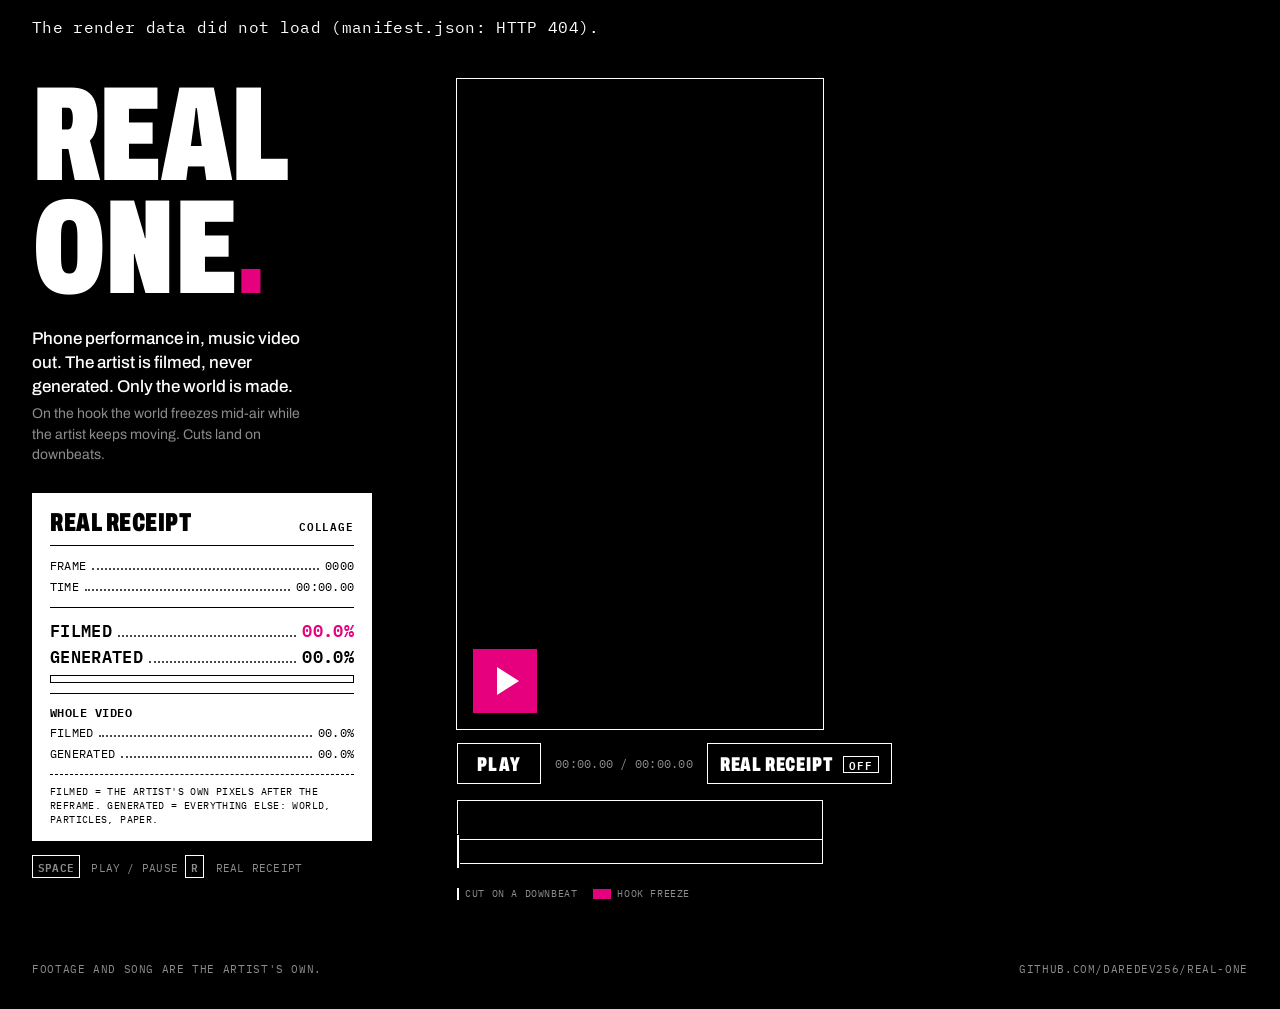
==== web/index.html @ bdc1187a "Watch page: the live product a judge opens, built keyless from a test render web/ is one static page" ====
<!doctype html>
<html lang="en" data-test="0">
<head>
<meta charset="utf-8">
<meta name="viewport" content="width=device-width, initial-scale=1, viewport-fit=cover">
<title>Real One</title>
<meta name="description" content="A phone performance becomes a music video. The artist is filmed, never generated. Only the world is made.">
<meta name="theme-color" content="#000000">
<link rel="preconnect" href="https://fonts.googleapis.com">
<link rel="preconnect" href="https://fonts.gstatic.com" crossorigin>
<link rel="stylesheet" href="https://fonts.googleapis.com/css2?family=Archivo:wdth,wght@62..125,400..900&family=IBM+Plex+Mono:wght@400;600&display=swap">
<link rel="stylesheet" href="watch.css">
</head>
<body>
<!-- TEST_BANNER -->

<main class="hero">
  <section class="intro" aria-labelledby="title">
    <h1 id="title" class="display"><span class="l">Real</span> <span class="l">One<span class="accent">.</span></span></h1>
    <p class="lede">Phone performance in, music video out. The artist is filmed, never generated. Only the world is made.</p>
    <p class="lede-2">On the hook the world freezes mid-air while the artist keeps moving. Cuts land on downbeats.</p>

    <div class="slip" id="slip" aria-live="off">
      <div class="slip-head">
        <span class="slip-title">REAL RECEIPT</span>
        <span class="slip-look mono" id="slip-look">COLLAGE</span>
      </div>
      <p class="slip-render mono" id="render-name"></p>
      <div class="slip-rule"></div>
      <div class="row mono"><span>FRAME</span><i></i><span id="r-frame">0000</span></div>
      <div class="row mono"><span>TIME</span><i></i><span id="r-time">00:00.00</span></div>
      <div class="slip-rule"></div>
      <div class="row mono big"><span>FILMED</span><i></i><span id="r-filmed" class="filmed">00.0%</span></div>
      <div class="row mono big"><span>GENERATED</span><i></i><span id="r-gen">00.0%</span></div>
      <div class="bar" aria-hidden="true"><span id="r-bar"></span></div>
      <div class="slip-rule"></div>
      <p class="slip-sub mono">WHOLE VIDEO</p>
      <div class="row mono"><span>FILMED</span><i></i><span id="w-filmed">00.0%</span></div>
      <div class="row mono"><span>GENERATED</span><i></i><span id="w-gen">00.0%</span></div>
      <div class="slip-rule dashed"></div>
      <p class="slip-foot mono">FILMED = THE ARTIST'S OWN PIXELS AFTER THE REFRAME. GENERATED = EVERYTHING ELSE: WORLD, PARTICLES, PAPER.</p>
    </div>
    <p class="keys mono"><kbd>SPACE</kbd> PLAY / PAUSE <kbd>R</kbd> REAL RECEIPT</p>
  </section>

  <section class="watch" aria-label="The video">
    <div class="stage" id="stage">
      <video id="v-finished" class="v" playsinline preload="auto" aria-label="Finished look"></video>
      <video id="v-receipt" class="v v-receipt" playsinline muted preload="auto" aria-hidden="true"></video>
      <div class="stage-tag mono" id="stage-tag" hidden>TEST RENDER</div>
      <div class="stage-readout mono" aria-hidden="true"><span>FILMED <b id="o-filmed">00.0%</b></span><span>GENERATED <b id="o-gen">00.0%</b></span></div>
      <button class="stage-play" id="stage-play" type="button" aria-label="Play"><span></span></button>
    </div>
    <div class="controls">
      <button class="btn-play" id="btn-play" type="button" aria-label="Play">PLAY</button>
      <span class="clock mono" id="clock">00:00.00 / 00:00.00</span>
      <button class="btn-receipt" id="btn-receipt" type="button" aria-pressed="false">REAL RECEIPT <span class="state mono" id="receipt-state">OFF</span></button>
    </div>
    <div class="strip" id="strip">
      <div class="strip-sections" id="strip-sections"></div>
      <div class="strip-rail" id="strip-rail" role="slider" tabindex="0" aria-label="Seek" aria-valuemin="0" aria-valuemax="0" aria-valuenow="0">
        <div class="strip-freezes" id="strip-freezes"></div>
        <div class="strip-cuts" id="strip-cuts"></div>
        <div class="strip-head" id="strip-head"></div>
      </div>
      <div class="strip-bars mono" id="strip-bars" aria-hidden="true"></div>
      <p class="strip-legend mono"><span class="lg lg-cut"></span>CUT ON A DOWNBEAT <span class="lg lg-freeze"></span>HOOK FREEZE</p>
    </div>
  </section>

  <section class="director" id="director" aria-label="The director's treatment" hidden>
    <div class="dir-head">
      <span class="label mono">DIRECTOR</span>
      <span class="label mono" id="dir-section"></span>
      <span class="fixture mono" id="dir-fixture" hidden>FIXTURE</span>
    </div>
    <div class="dir-col">
      <span class="label mono">THE LYRIC SAYS</span>
      <ol class="lyric" id="dir-lyric"></ol>
    </div>
    <div class="dir-col">
      <span class="label mono">THE DIRECTOR HEARD</span>
      <p class="subtext" id="dir-subtext"></p>
    </div>
    <div class="dir-col">
      <span class="label mono">SO THE WORLD IS</span>
      <p class="world" id="dir-world"></p>
      <p class="why mono" id="dir-why"></p>
    </div>
    <div class="dir-col rejected" id="dir-rejected" hidden>
      <span class="label mono" id="dir-rejected-label">FIRST PASS, REJECTED AS LITERAL</span>
      <p class="struck" id="dir-rejected-text"></p>
    </div>
    <p class="dir-note mono" id="dir-note" hidden></p>
  </section>
</main>

<section class="made" id="made" aria-labelledby="made-title" hidden>
  <div class="made-head">
    <h2 id="made-title" class="display">How it was made</h2>
    <p class="made-status mono" id="made-status"></p>
  </div>
  <div class="made-grid" id="made-models"></div>
  <div class="made-code">
    <span class="label mono">OUR CODE (PYTHON)</span>
    <ul id="made-code"></ul>
  </div>
  <p class="made-total mono" id="made-total"></p>
</section>

<footer class="foot mono">
  <span>FOOTAGE AND SONG ARE THE ARTIST'S OWN.</span>
  <a href="https://github.com/DareDev256/real-one">GITHUB.COM/DAREDEV256/REAL-ONE</a>
</footer>

<noscript><p class="mono noscript">This page needs JavaScript to play the two looks in sync.</p></noscript>
<script src="watch.js" defer></script>
</body>
</html>
---- web/watch.css ----
/* Real One watch page. True black, true white, one magenta. No gradients, no rounded cards. */
:root {
  --ink: #ffffff;
  --ground: #000000;
  --paper: #ffffff;
  --paper-ink: #000000;
  --mag: #e6007e;
  --dim: #8c8c8c;
  --line: #ffffff;
  --hair: #2b2b2b;
  --display: "Archivo", "Arial Narrow", "Helvetica Neue", Arial, sans-serif;
  --body: "Archivo", "Helvetica Neue", Arial, sans-serif;
  --mono: "IBM Plex Mono", ui-monospace, Menlo, monospace;
  --fade: 240ms;
  color-scheme: dark;
}
@media (prefers-reduced-motion: reduce) { :root { --fade: 0ms; } }

* { box-sizing: border-box; }
html { -webkit-text-size-adjust: 100%; }
body {
  margin: 0; background: var(--ground); color: var(--ink);
  font: 400 16px/1.45 var(--body); font-stretch: 100%;
  overflow-x: hidden;
}
button { font: inherit; color: inherit; background: none; border: 0; padding: 0; cursor: pointer; }
a { color: inherit; }
.mono { font-family: var(--mono); letter-spacing: 0.02em; }
.label { font-size: 11px; font-weight: 600; letter-spacing: 0.08em; color: var(--mag); text-transform: uppercase; }
.display {
  font-family: var(--display); font-weight: 900; font-stretch: 62%; text-transform: uppercase;
  line-height: 0.84; letter-spacing: -0.005em; margin: 0;
}
.accent { color: var(--mag); }
:focus-visible { outline: 2px solid var(--mag); outline-offset: 3px; }
kbd { font: 600 11px var(--mono); border: 1px solid var(--line); padding: 1px 5px; margin: 0 4px 0 0; }

/* ---------- TEST banner (written into the HTML by the build script) */
.test-banner {
  background: var(--mag); color: #fff; padding: 8px 32px 9px;
  display: flex; flex-wrap: wrap; align-items: baseline; gap: 4px 16px;
  font: 600 12px/1.35 var(--mono); letter-spacing: 0.03em;
}
.test-banner strong { font: 900 22px/1 var(--display); font-stretch: 62%; letter-spacing: 0.02em; }
.test-banner span { text-transform: uppercase; }
.test-banner ul { margin: 0; padding: 0; list-style: none; display: flex; flex-wrap: wrap; gap: 2px 16px; }
.test-banner li::before { content: "\00D7  "; }
.test-banner span, .test-banner li { white-space: nowrap; }


/* ---------- hero: intro | video | director */
.hero {
  display: grid; grid-template-columns: minmax(260px, 1fr) auto minmax(280px, 1fr);
  gap: 40px; padding: 24px 32px 40px; align-items: start;
}
.intro h1 { font-size: clamp(88px, 10.5vw, 168px); }
.intro h1 .l { display: block; }
.lede { font-size: 17px; line-height: 1.4; max-width: 30ch; margin: 22px 0 6px; font-weight: 500; }
.lede-2 { font-size: 14px; color: var(--dim); max-width: 34ch; margin: 0 0 28px; }

/* the till receipt */
.slip {
  background: var(--paper); color: var(--paper-ink); max-width: 340px; padding: 16px 18px 14px;
  font-family: var(--mono);
}
.slip-head { display: flex; justify-content: space-between; align-items: baseline; }
.slip-title { font: 900 26px/1 var(--display); font-stretch: 62%; letter-spacing: 0.02em; }
.slip-look { font-size: 11px; font-weight: 600; letter-spacing: 0.08em; }
.slip-render { font-size: 10px; letter-spacing: 0.04em; margin: 6px 0 0; overflow-wrap: anywhere; text-transform: uppercase; }
.slip-sub { font-size: 12px; font-weight: 600; margin: 0 0 2px; letter-spacing: 0.04em; }
.slip-rule { border-top: 1px solid var(--paper-ink); margin: 10px 0; }
.slip-rule.dashed { border-top-style: dashed; }
.row { display: flex; align-items: baseline; font-size: 12px; line-height: 1.7; font-variant-numeric: tabular-nums; }
.row i { flex: 1; border-bottom: 2px dotted var(--paper-ink); margin: 0 6px 4px; opacity: 0.7; min-width: 12px; }
.row.big { font-size: 17px; font-weight: 600; line-height: 1.5; }
.row .filmed { color: var(--mag); }
.bar { height: 8px; border: 1px solid var(--paper-ink); margin: 6px 0 2px; position: relative; }
.bar span { position: absolute; inset: 0 auto 0 0; width: 0; background: var(--mag); }
.slip-foot { font-size: 9.5px; line-height: 1.45; margin: 0; letter-spacing: 0.04em; }
.keys { font-size: 11px; color: var(--dim); margin: 16px 0 0; }

/* the video */
.watch { width: var(--stage-w); }
.hero { --stage-h: clamp(540px, calc(100svh - 250px), 1000px); --stage-w: calc(var(--stage-h) * 9 / 16); }
.stage {
  position: relative; width: var(--stage-w); aspect-ratio: 9 / 16; background: #000;
  outline: 1px solid var(--line); outline-offset: 0; cursor: pointer; overflow: hidden;
}
.v { position: absolute; inset: 0; width: 100%; height: 100%; object-fit: cover; display: block; background: #000; }
.v-receipt { opacity: 0; transition: opacity var(--fade) linear; pointer-events: none; }
.stage.on .v-receipt { opacity: 1; }
.stage-tag {
  position: absolute; top: 12px; left: 12px; background: var(--mag); color: #fff;
  font-size: 11px; font-weight: 600; letter-spacing: 0.1em; padding: 3px 7px; pointer-events: none;
}
.stage-readout {
  display: none; position: absolute; left: 0; right: 0; bottom: 0; padding: 8px 12px;
  background: rgba(0, 0, 0, 0.72); font-size: 11px; letter-spacing: 0.06em; justify-content: space-between;
  pointer-events: none;
}
.stage-readout b { font-weight: 600; }
.stage-readout span:first-child b { color: var(--mag); }
.stage-play {
  position: absolute; left: 16px; bottom: 16px; width: 64px; height: 64px;
  background: var(--mag); display: grid; place-items: center;
}
.stage-play span { width: 0; height: 0; border-left: 22px solid #fff; border-top: 14px solid transparent; border-bottom: 14px solid transparent; margin-left: 6px; }
.stage.playing .stage-play { display: none; }

.controls { display: flex; align-items: center; gap: 14px; margin-top: 14px; }
.btn-play {
  font: 900 20px/1 var(--display); font-stretch: 62%; letter-spacing: 0.06em;
  border: 1px solid var(--line); padding: 10px 14px 9px; min-width: 84px;
}
.btn-play:hover { background: #fff; color: #000; }
.clock { font-size: 12px; color: var(--dim); flex: 1; font-variant-numeric: tabular-nums; white-space: nowrap; }
.btn-receipt {
  font: 900 20px/1 var(--display); font-stretch: 62%; letter-spacing: 0.04em;
  border: 1px solid var(--line); padding: 10px 12px 9px; display: inline-flex; gap: 10px; align-items: center;
  white-space: nowrap;
}
.btn-receipt .state { font-size: 11px; font-weight: 600; padding: 2px 5px; border: 1px solid currentColor; letter-spacing: 0.08em; }
.btn-receipt[aria-pressed="true"] { background: #fff; color: #000; }
.btn-receipt[aria-pressed="true"] .state { background: var(--mag); color: #fff; border-color: var(--mag); }

/* the section strip: section names on top (click = that section's start), a scrub track under it */
.strip { margin-top: 16px; }
.strip-sections { position: relative; height: 40px; border: 1px solid var(--line); }
.sec {
  position: absolute; top: 0; bottom: 0; border-left: 1px solid var(--line); text-align: left;
  padding: 5px 7px; overflow: hidden; display: flex; flex-direction: column; justify-content: space-between;
}
.sec:first-child { border-left: 0; }
.sec b { font: 900 16px/1 var(--display); font-stretch: 62%; letter-spacing: 0.04em; white-space: nowrap; }
.sec small { font: 600 9.5px/1 var(--mono); color: var(--dim); letter-spacing: 0.06em; white-space: nowrap; }
.sec.narrow { padding: 5px 3px; }
.sec.narrow b { font-size: 12px; letter-spacing: 0.02em; }
.sec.now { background: #fff; color: #000; }
.sec.now small { color: #000; }
.sec:hover b { text-decoration: underline; text-decoration-color: var(--mag); text-decoration-thickness: 2px; }
.strip-rail {
  position: relative; height: 24px; border: 1px solid var(--line); border-top: 0; cursor: pointer;
  touch-action: none; user-select: none;
}
.strip-freezes, .strip-cuts { position: absolute; inset: 0; pointer-events: none; }
.fz { position: absolute; top: 0; bottom: 0; background: var(--mag); color: #fff; overflow: hidden;
      font: 600 9.5px/22px var(--mono); letter-spacing: 0.08em; padding-left: 5px; white-space: nowrap; }
.cut { position: absolute; top: 0; bottom: 0; width: 0; border-left: 2px solid var(--line); }
.strip-head { position: absolute; top: -5px; bottom: -5px; width: 2px; margin-left: -1px; background: #fff;
              box-shadow: 0 0 0 1px #000; left: 0; pointer-events: none; }
.strip-bars { position: relative; height: 14px; margin-top: 5px; font-size: 9.5px; color: var(--dim); }
.strip-bars span { position: absolute; transform: translateX(-50%); white-space: nowrap; }
.strip-bars span:first-child { transform: none; }
.strip-legend { font-size: 10px; color: var(--dim); letter-spacing: 0.06em; margin: 4px 0 0; display: flex; align-items: center; gap: 6px; flex-wrap: wrap; }
.lg { display: inline-block; }
.lg-cut { width: 0; height: 12px; border-left: 2px solid var(--line); }
.lg-freeze { width: 18px; height: 10px; background: var(--mag); margin-left: 10px; }

/* the director */
.director { border-top: 1px solid var(--line); padding-top: 12px; }
.dir-head { display: flex; gap: 12px; align-items: baseline; flex-wrap: wrap; margin-bottom: 14px; }
.dir-head .label:nth-child(2) { color: var(--ink); }
.fixture { font-size: 10px; font-weight: 600; letter-spacing: 0.1em; border: 1px solid var(--mag); color: var(--mag); padding: 1px 5px; }
.dir-col { margin: 0 0 20px; }
.dir-col .label { display: block; margin-bottom: 6px; }
.lyric { list-style: none; margin: 0; padding: 0; }
.lyric li { font: 500 15px/1.35 var(--body); color: var(--dim); margin: 0 0 6px; transition: color var(--fade) linear; }
.lyric li.now { color: var(--ink); }
.lyric li::before { content: "\201C"; }
.lyric li::after { content: "\201D"; }
.subtext { font: 900 clamp(26px, 2.5vw, 38px)/0.98 var(--display); font-stretch: 62%; text-transform: uppercase; margin: 0; }
.world { font-size: 16px; line-height: 1.4; margin: 0 0 8px; font-weight: 500; }
.why { font-size: 11px; color: var(--dim); margin: 0; }
.struck { font-size: 14px; color: var(--dim); text-decoration: line-through; text-decoration-color: var(--mag); text-decoration-thickness: 2px; margin: 0; }
.dir-note { font-size: 10.5px; color: var(--dim); border-top: 1px dashed var(--hair); padding-top: 10px; margin: 0; line-height: 1.5; }

/* how it was made */
.made { padding: 36px 32px 28px; border-top: 1px solid var(--line); margin: 0 32px; padding-left: 0; padding-right: 0; }
.made-head { display: flex; flex-wrap: wrap; gap: 8px 28px; align-items: flex-end; margin-bottom: 22px; }
.made-head h2 { font-size: clamp(44px, 5vw, 72px); }
.made-status { font-size: 12px; font-weight: 600; letter-spacing: 0.04em; color: var(--ink); max-width: 64ch; margin: 0 0 4px; }
.made-status b { background: var(--mag); color: #fff; padding: 1px 6px; margin-right: 8px; font-weight: 600; }
.made-grid { display: grid; grid-template-columns: repeat(4, minmax(0, 1fr)); gap: 0; border: 1px solid var(--line); }
.model { padding: 14px 16px 16px; border-top: 6px solid var(--mag); border-right: 1px solid var(--line); }
.model:last-child { border-right: 0; }
.model .label { display: block; margin-bottom: 6px; }
.model h3 { font: 900 30px/0.95 var(--display); font-stretch: 62%; text-transform: uppercase; margin: 0 0 8px; }
.model p { font-size: 14px; line-height: 1.38; margin: 0 0 12px; }
.model dl { margin: 0; font: 11px/1.6 var(--mono); }
.model dl div { display: flex; align-items: baseline; }
.model dt { color: var(--dim); }
.model dd { margin: 0; text-align: right; }
.model dl i { flex: 1; border-bottom: 2px dotted var(--hair); margin: 0 6px 3px; }
.model .stand { font: 11px/1.45 var(--mono); color: var(--dim); margin: 10px 0 0; text-transform: uppercase; }
.model .stand b { color: var(--mag); font-weight: 600; }
.made-code { margin-top: 18px; display: grid; grid-template-columns: 160px 1fr; gap: 10px 20px; }
.made-code ul { list-style: none; margin: 0; padding: 0; display: grid; grid-template-columns: repeat(auto-fill, minmax(220px, 1fr)); gap: 8px 24px; }
.made-code li { font-size: 13px; line-height: 1.38; border-left: 1px solid var(--line); padding-left: 10px; }
.made-code li b { display: block; font: 900 17px/1.05 var(--display); font-stretch: 62%; text-transform: uppercase; letter-spacing: 0.02em; margin-bottom: 2px; }
.made-total { font-size: 12px; margin: 18px 0 0; letter-spacing: 0.04em; }

.foot { display: flex; justify-content: space-between; flex-wrap: wrap; gap: 8px 20px; padding: 20px 32px 32px; font-size: 10.5px; color: var(--dim); letter-spacing: 0.06em; }
.foot a { text-decoration: none; }
.foot a:hover { color: var(--ink); }
.noscript { padding: 0 32px; }

/* ---------- mid widths: title row on top, video + director side by side */
@media (max-width: 1180px) {
  .hero { grid-template-columns: auto minmax(0, 1fr); --stage-h: clamp(520px, calc(100svh - 220px), 900px); }
  .intro { grid-column: 1 / -1; display: flex; flex-wrap: wrap; gap: 16px 40px; align-items: flex-end; }
  .intro h1 { font-size: 110px; }
  .lede { margin: 0; }
  .lede-2, .keys { display: none; }
  .intro .slip { flex: 0 0 320px; margin-left: auto; }
  .made-grid { grid-template-columns: repeat(2, minmax(0, 1fr)); }
  .model:nth-child(2) { border-right: 0; }
  .model:nth-child(-n+2) { border-bottom: 1px solid var(--line); }
}

/* ---------- phone: title, video, receipt, director (CSS order, no script) */
@media (max-width: 760px) {
  .test-banner { padding: 8px 16px 9px; font-size: 10.5px; }
  .test-banner strong { font-size: 20px; }
  .test-banner ul { flex-direction: column; flex-basis: 100%; }
  .hero { display: flex; flex-direction: column; padding: 10px 0 28px; gap: 0; }
  .intro { display: contents; }
  .intro h1 { font-size: 64px; margin: 12px 16px 14px; }
  .intro h1 .l { display: inline; }
  .lede { order: 2; margin: 24px 16px 0; }
  .lede-2 { order: 2; display: block; margin: 6px 16px 0; }
  .stage-play { bottom: 46px; }
  .keys { display: none; }
  .watch { order: 1; width: 100%; }
  .intro .slip { order: 3; margin: 26px 16px 0; max-width: none; flex: none; }
  .director { order: 4; margin: 28px 16px 0; }
  .stage { width: 100%; outline: 0; border-top: 1px solid var(--line); border-bottom: 1px solid var(--line); }
  .stage-readout { display: flex; }
  .controls, .strip { padding: 0 16px; }
  .controls { gap: 10px; }
  .btn-play { font-size: 18px; min-width: 70px; padding: 10px 10px 9px; }
  .btn-receipt { font-size: 18px; padding: 10px 10px 9px; gap: 8px; margin-left: auto; }
  .clock { font-size: 10px; flex: 0 1 auto; min-width: 0; overflow: hidden; text-overflow: clip; }
  .made { margin: 0 16px; }
  .made-grid { grid-template-columns: 1fr; }
  .model { border-right: 0; border-bottom: 1px solid var(--line); }
  .model:nth-child(-n+2) { border-bottom: 1px solid var(--line); }
  .model:last-child { border-bottom: 0; }
  .made-code { grid-template-columns: 1fr; }
  .foot { padding: 20px 16px 28px; }
}
@media (max-width: 400px) {
  .clock { display: none; }
}
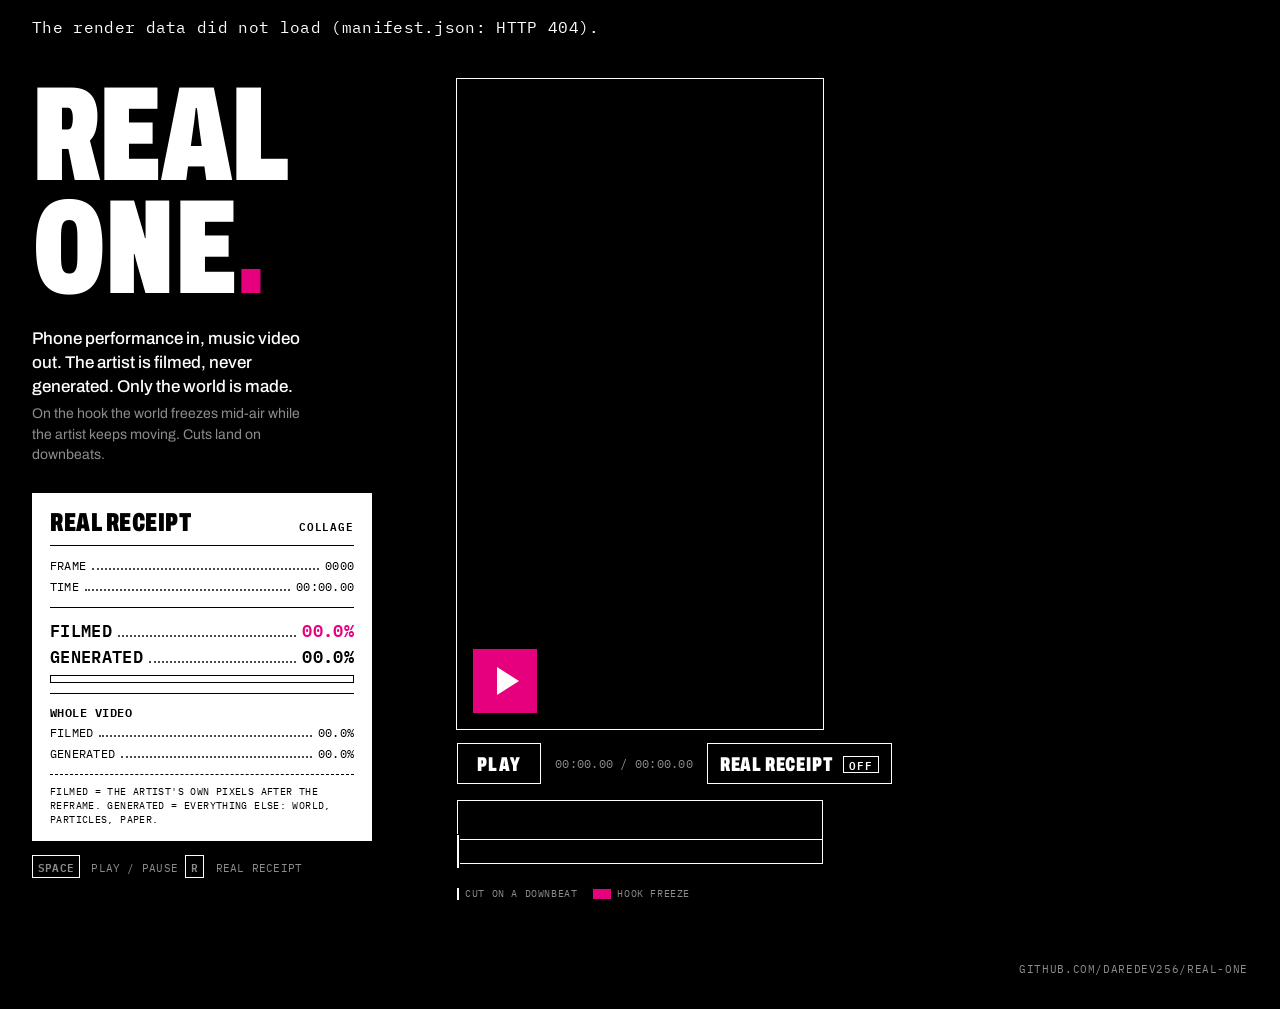
==== commit 78098f9a: "Director sees what it directs; the page shows it watching itself; Glimmer wired The director's loop " ====
--- a/web/index.html
+++ b/web/index.html
@@ -93,6 +93,24 @@
     </div>
     <p class="dir-note mono" id="dir-note" hidden></p>
   </section>
+
+  <section class="review" id="review" aria-labelledby="review-title" hidden>
+    <div class="rev-head">
+      <span class="label mono">THE DIRECTOR WATCHED ITS OWN CUT</span>
+      <span class="label mono rev-model" id="rev-model"></span>
+    </div>
+    <h2 id="review-title" class="display rev-verdict"></h2>
+    <ol class="rev-notes" id="rev-notes"></ol>
+    <div class="rev-change" id="rev-change" hidden>
+      <span class="label mono">SO IT CHANGED ONE THING</span>
+      <div class="rev-worlds" id="rev-worlds"></div>
+      <p class="struck" id="rev-old"></p>
+      <p class="world" id="rev-new"></p>
+      <p class="why mono" id="rev-why"></p>
+    </div>
+    <p class="rev-after mono" id="rev-after" hidden></p>
+    <p class="dir-note mono" id="rev-foot"></p>
+  </section>
 </main>
 
 <section class="made" id="made" aria-labelledby="made-title" hidden>
@@ -109,7 +127,7 @@
 </section>
 
 <footer class="foot mono">
-  <span>FOOTAGE AND SONG ARE THE ARTIST'S OWN.</span>
+  <span><!-- FOOT_SOURCE --></span>
   <a href="https://github.com/DareDev256/real-one">GITHUB.COM/DAREDEV256/REAL-ONE</a>
 </footer>
 
--- a/web/watch.css
+++ b/web/watch.css
@@ -45,7 +45,8 @@
 .test-banner span { text-transform: uppercase; }
 .test-banner ul { margin: 0; padding: 0; list-style: none; display: flex; flex-wrap: wrap; gap: 2px 16px; }
 .test-banner li::before { content: "\00D7  "; }
-.test-banner span, .test-banner li { white-space: nowrap; }
+.test-banner li { white-space: nowrap; }
+.test-banner span { overflow-wrap: anywhere; }
 
 
 /* ---------- hero: intro | video | director */
@@ -217,11 +218,36 @@
   .model:nth-child(-n+2) { border-bottom: 1px solid var(--line); }
 }
 
+/* ---------- the director's review of its own cut */
+.review { border-top: 1px solid var(--line); padding-top: 12px; grid-column: 1 / -1; }
+.rev-head { display: flex; gap: 12px; align-items: baseline; flex-wrap: wrap; }
+.rev-model { color: var(--ink); }
+.rev-verdict { font-size: clamp(34px, 5vw, 56px); line-height: 0.95; margin: 10px 0 14px; }
+.rev-notes { list-style: none; margin: 0 0 22px; padding: 0; display: grid; gap: 10px; max-width: 78ch; }
+.rev-notes li { display: grid; grid-template-columns: 44px 128px 1fr; gap: 4px 12px; align-items: baseline;
+  border-top: 1px solid var(--hair); padding-top: 8px; }
+.rev-notes .t { font-size: 12px; font-weight: 600; color: var(--ink); }
+.rev-notes .k { font-size: 10px; letter-spacing: 0.08em; color: var(--dim); }
+.rev-notes .sev-high .k { color: var(--mag); }
+.rev-notes .n { font-size: 14px; line-height: 1.45; }
+.rev-change .label { display: block; margin-bottom: 10px; }
+.rev-worlds { display: flex; gap: 12px; margin: 0 0 12px; }
+.rev-worlds figure { margin: 0; width: min(200px, 44vw); }
+.rev-worlds img { display: block; width: 100%; aspect-ratio: 9 / 16; object-fit: cover; background: var(--hair); }
+.rev-worlds figcaption { font-size: 10px; letter-spacing: 0.08em; margin-top: 4px; color: var(--dim); }
+.rev-worlds figure:last-child figcaption { color: var(--mag); }
+.rev-change .struck, .rev-change .world { max-width: 78ch; }
+.rev-change .world { margin: 6px 0 0; }
+.rev-after { font-size: 11.5px; line-height: 1.5; margin: 18px 0 10px; max-width: 78ch; }
+
 /* ---------- phone: title, video, receipt, director (CSS order, no script) */
 @media (max-width: 760px) {
-  .test-banner { padding: 8px 16px 9px; font-size: 10.5px; }
-  .test-banner strong { font-size: 20px; }
+  .test-banner { padding: 6px 16px 7px; font-size: 9.5px; gap: 2px 10px; line-height: 1.3; }
+  .test-banner strong { font-size: 16px; }
   .test-banner ul { flex-direction: column; flex-basis: 100%; }
+  .test-banner span, .test-banner li { white-space: normal; flex-basis: 100%; }
+  .rev-notes li { grid-template-columns: 40px 1fr; }
+  .rev-notes .n { grid-column: 1 / -1; }
   .hero { display: flex; flex-direction: column; padding: 10px 0 28px; gap: 0; }
   .intro { display: contents; }
   .intro h1 { font-size: 64px; margin: 12px 16px 14px; }
@@ -233,6 +259,7 @@
   .watch { order: 1; width: 100%; }
   .intro .slip { order: 3; margin: 26px 16px 0; max-width: none; flex: none; }
   .director { order: 4; margin: 28px 16px 0; }
+  .review { order: 5; margin: 28px 16px 0; }
   .stage { width: 100%; outline: 0; border-top: 1px solid var(--line); border-bottom: 1px solid var(--line); }
   .stage-readout { display: flex; }
   .controls, .strip { padding: 0 16px; }
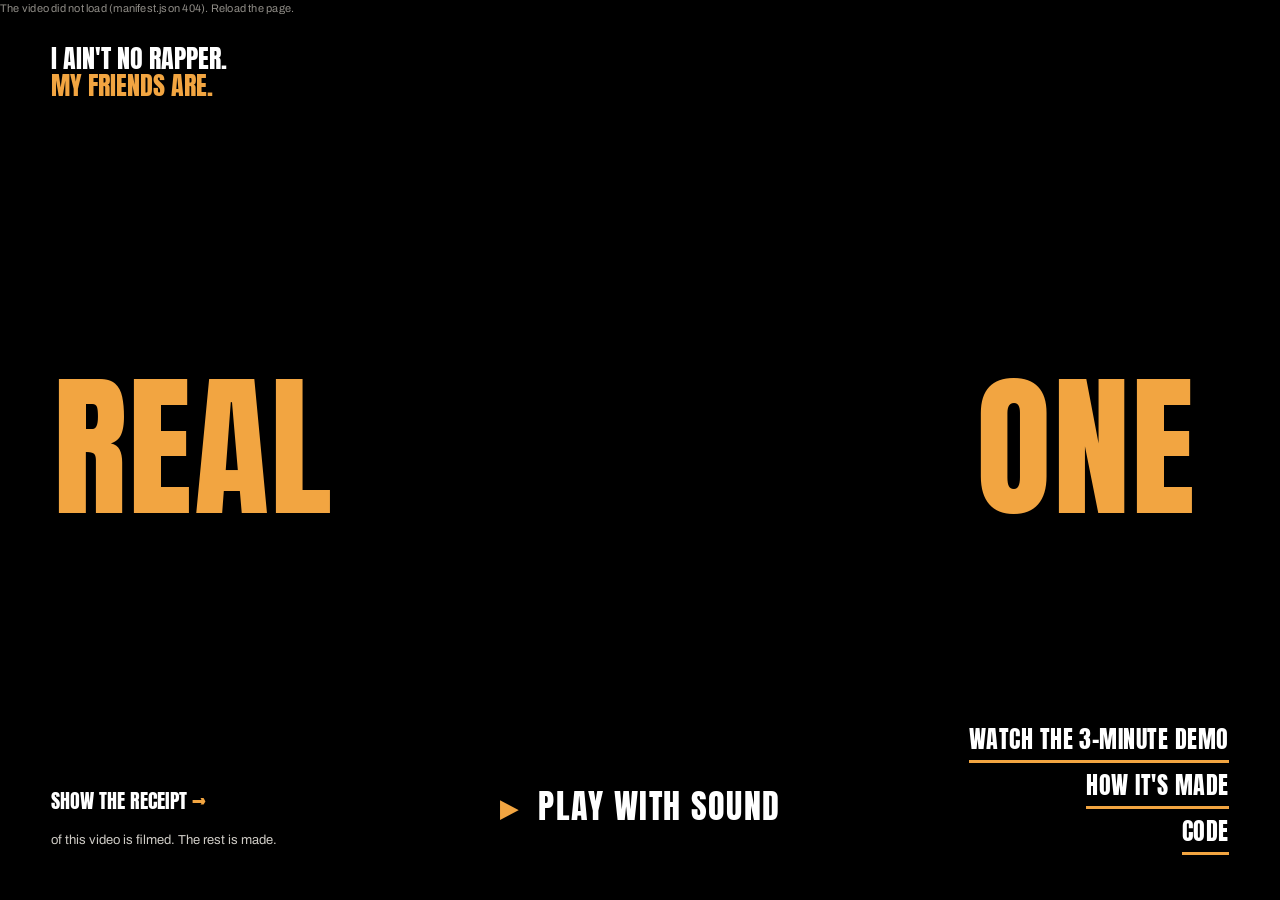
==== commit a084818c: "Real One 0.4.0: the final cut, the studio and editor, the one-screen site - final4: James's three ta" ====
--- a/web/index.html
+++ b/web/index.html
@@ -1,137 +1,54 @@
 <!doctype html>
-<html lang="en" data-test="0">
+<html lang="en" data-test="0" data-receipt="0">
 <head>
 <meta charset="utf-8">
 <meta name="viewport" content="width=device-width, initial-scale=1, viewport-fit=cover">
 <title>Real One</title>
-<meta name="description" content="A phone performance becomes a music video. The artist is filmed, never generated. Only the world is made.">
+<meta name="description" content="Film your song on your phone. Real One builds the world around you, and every pixel of you stays filmed.">
 <meta name="theme-color" content="#000000">
+<link rel="icon" href="data:,">
 <link rel="preconnect" href="https://fonts.googleapis.com">
 <link rel="preconnect" href="https://fonts.gstatic.com" crossorigin>
-<link rel="stylesheet" href="https://fonts.googleapis.com/css2?family=Archivo:wdth,wght@62..125,400..900&family=IBM+Plex+Mono:wght@400;600&display=swap">
+<link rel="stylesheet" href="https://fonts.googleapis.com/css2?family=Anton&family=Archivo:wght@400;600&display=swap">
 <link rel="stylesheet" href="watch.css">
 </head>
 <body>
 <!-- TEST_BANNER -->
 
-<main class="hero">
-  <section class="intro" aria-labelledby="title">
-    <h1 id="title" class="display"><span class="l">Real</span> <span class="l">One<span class="accent">.</span></span></h1>
-    <p class="lede">Phone performance in, music video out. The artist is filmed, never generated. Only the world is made.</p>
-    <p class="lede-2">On the hook the world freezes mid-air while the artist keeps moving. Cuts land on downbeats.</p>
+<main class="page">
+  <h1 class="card" id="title"><span>Real</span> <span>One</span></h1>
 
-    <div class="slip" id="slip" aria-live="off">
-      <div class="slip-head">
-        <span class="slip-title">REAL RECEIPT</span>
-        <span class="slip-look mono" id="slip-look">COLLAGE</span>
-      </div>
-      <p class="slip-render mono" id="render-name"></p>
-      <div class="slip-rule"></div>
-      <div class="row mono"><span>FRAME</span><i></i><span id="r-frame">0000</span></div>
-      <div class="row mono"><span>TIME</span><i></i><span id="r-time">00:00.00</span></div>
-      <div class="slip-rule"></div>
-      <div class="row mono big"><span>FILMED</span><i></i><span id="r-filmed" class="filmed">00.0%</span></div>
-      <div class="row mono big"><span>GENERATED</span><i></i><span id="r-gen">00.0%</span></div>
-      <div class="bar" aria-hidden="true"><span id="r-bar"></span></div>
-      <div class="slip-rule"></div>
-      <p class="slip-sub mono">WHOLE VIDEO</p>
-      <div class="row mono"><span>FILMED</span><i></i><span id="w-filmed">00.0%</span></div>
-      <div class="row mono"><span>GENERATED</span><i></i><span id="w-gen">00.0%</span></div>
-      <div class="slip-rule dashed"></div>
-      <p class="slip-foot mono">FILMED = THE ARTIST'S OWN PIXELS AFTER THE REFRAME. GENERATED = EVERYTHING ELSE: WORLD, PARTICLES, PAPER.</p>
-    </div>
-    <p class="keys mono"><kbd>SPACE</kbd> PLAY / PAUSE <kbd>R</kbd> REAL RECEIPT</p>
-  </section>
-
-  <section class="watch" aria-label="The video">
-    <div class="stage" id="stage">
-      <video id="v-finished" class="v" playsinline preload="auto" aria-label="Finished look"></video>
-      <video id="v-receipt" class="v v-receipt" playsinline muted preload="auto" aria-hidden="true"></video>
-      <div class="stage-tag mono" id="stage-tag" hidden>TEST RENDER</div>
-      <div class="stage-readout mono" aria-hidden="true"><span>FILMED <b id="o-filmed">00.0%</b></span><span>GENERATED <b id="o-gen">00.0%</b></span></div>
-      <button class="stage-play" id="stage-play" type="button" aria-label="Play"><span></span></button>
-    </div>
-    <div class="controls">
-      <button class="btn-play" id="btn-play" type="button" aria-label="Play">PLAY</button>
-      <span class="clock mono" id="clock">00:00.00 / 00:00.00</span>
-      <button class="btn-receipt" id="btn-receipt" type="button" aria-pressed="false">REAL RECEIPT <span class="state mono" id="receipt-state">OFF</span></button>
-    </div>
-    <div class="strip" id="strip">
-      <div class="strip-sections" id="strip-sections"></div>
-      <div class="strip-rail" id="strip-rail" role="slider" tabindex="0" aria-label="Seek" aria-valuemin="0" aria-valuemax="0" aria-valuenow="0">
-        <div class="strip-freezes" id="strip-freezes"></div>
-        <div class="strip-cuts" id="strip-cuts"></div>
-        <div class="strip-head" id="strip-head"></div>
-      </div>
-      <div class="strip-bars mono" id="strip-bars" aria-hidden="true"></div>
-      <p class="strip-legend mono"><span class="lg lg-cut"></span>CUT ON A DOWNBEAT <span class="lg lg-freeze"></span>HOOK FREEZE</p>
+  <section class="film" aria-label="The music video">
+    <div class="frame" id="frame">
+      <video id="v-finished" playsinline muted loop autoplay preload="auto" aria-label="Real One, the music video"></video>
+      <video id="v-receipt" playsinline muted loop autoplay preload="auto" aria-hidden="true"></video>
+      <div class="edge" aria-hidden="true"></div>
+      <button class="play" id="play" type="button"><span aria-hidden="true">&#9654;</span> Play with sound</button>
+      <button class="sound" id="sound" type="button" aria-pressed="false" hidden>Sound off</button>
     </div>
   </section>
 
-  <section class="director" id="director" aria-label="The director's treatment" hidden>
-    <div class="dir-head">
-      <span class="label mono">DIRECTOR</span>
-      <span class="label mono" id="dir-section"></span>
-      <span class="fixture mono" id="dir-fixture" hidden>FIXTURE</span>
+  <section class="words">
+    <p class="said"><span>I ain't no rapper.</span> <span>My friends are.</span></p>
+    <p class="what">Film your song on your phone. Real One builds a world around you, and every pixel of you stays filmed.</p>
+
+    <button class="receipt" id="receipt" type="button" aria-pressed="false">
+      <span class="r-label" id="r-label">Show the receipt</span>
+      <span class="r-num"><b id="r-num"></b> <span id="r-what">of this video is filmed. The rest is made.</span></span>
+    </button>
+
+    <nav class="go" aria-label="More">
+      <a data-demo href="https://youtu.be/nbSt8PVdDoc">Watch the 3-minute demo</a>
+      <a href="studio/">How it's made</a>
+      <a href="https://github.com/DareDev256/real-one" rel="noopener">Code</a>
+    </nav>
+
+    <div class="credits">
+      <p class="credit"><!-- FOOT_SOURCE --></p>
+      <p class="credit made" id="made"></p>
     </div>
-    <div class="dir-col">
-      <span class="label mono">THE LYRIC SAYS</span>
-      <ol class="lyric" id="dir-lyric"></ol>
-    </div>
-    <div class="dir-col">
-      <span class="label mono">THE DIRECTOR HEARD</span>
-      <p class="subtext" id="dir-subtext"></p>
-    </div>
-    <div class="dir-col">
-      <span class="label mono">SO THE WORLD IS</span>
-      <p class="world" id="dir-world"></p>
-      <p class="why mono" id="dir-why"></p>
-    </div>
-    <div class="dir-col rejected" id="dir-rejected" hidden>
-      <span class="label mono" id="dir-rejected-label">FIRST PASS, REJECTED AS LITERAL</span>
-      <p class="struck" id="dir-rejected-text"></p>
-    </div>
-    <p class="dir-note mono" id="dir-note" hidden></p>
-  </section>
-
-  <section class="review" id="review" aria-labelledby="review-title" hidden>
-    <div class="rev-head">
-      <span class="label mono">THE DIRECTOR WATCHED ITS OWN CUT</span>
-      <span class="label mono rev-model" id="rev-model"></span>
-    </div>
-    <h2 id="review-title" class="display rev-verdict"></h2>
-    <ol class="rev-notes" id="rev-notes"></ol>
-    <div class="rev-change" id="rev-change" hidden>
-      <span class="label mono">SO IT CHANGED ONE THING</span>
-      <div class="rev-worlds" id="rev-worlds"></div>
-      <p class="struck" id="rev-old"></p>
-      <p class="world" id="rev-new"></p>
-      <p class="why mono" id="rev-why"></p>
-    </div>
-    <p class="rev-after mono" id="rev-after" hidden></p>
-    <p class="dir-note mono" id="rev-foot"></p>
   </section>
 </main>
-
-<section class="made" id="made" aria-labelledby="made-title" hidden>
-  <div class="made-head">
-    <h2 id="made-title" class="display">How it was made</h2>
-    <p class="made-status mono" id="made-status"></p>
-  </div>
-  <div class="made-grid" id="made-models"></div>
-  <div class="made-code">
-    <span class="label mono">OUR CODE (PYTHON)</span>
-    <ul id="made-code"></ul>
-  </div>
-  <p class="made-total mono" id="made-total"></p>
-</section>
-
-<footer class="foot mono">
-  <span><!-- FOOT_SOURCE --></span>
-  <a href="https://github.com/DareDev256/real-one">GITHUB.COM/DAREDEV256/REAL-ONE</a>
-</footer>
-
-<noscript><p class="mono noscript">This page needs JavaScript to play the two looks in sync.</p></noscript>
 <script src="watch.js" defer></script>
 </body>
 </html>
--- a/web/watch.css
+++ b/web/watch.css
@@ -1,280 +1,120 @@
-/* Real One watch page. True black, true white, one magenta. No gradients, no rounded cards. */
+/* Real One. A release page, not a landing page: true black, the video centred at full height, the name set huge
+   behind it in the hook's amber (accent_of(the hook's palette), realone/lyrictext.py), one action: play with sound.
+   The rest sits small in the black margins. One motion: the Real Receipt wipes the video grey and takes the
+   colour out of the type, so the only colour left on the page is the filmed artist. */
 :root {
+  --amber: #f2a541;
+  --edge: #0b0806;
   --ink: #ffffff;
-  --ground: #000000;
-  --paper: #ffffff;
-  --paper-ink: #000000;
-  --mag: #e6007e;
-  --dim: #8c8c8c;
-  --line: #ffffff;
-  --hair: #2b2b2b;
-  --display: "Archivo", "Arial Narrow", "Helvetica Neue", Arial, sans-serif;
+  --soft: #cfccc6;
+  --grey: #5c5c5c;
+  --display: "Anton", "Arial Narrow", Impact, sans-serif;
   --body: "Archivo", "Helvetica Neue", Arial, sans-serif;
-  --mono: "IBM Plex Mono", ui-monospace, Menlo, monospace;
-  --fade: 240ms;
+  --wipe: 720ms cubic-bezier(0.7, 0, 0.2, 1);
+  --vw-film: calc(100svh * 9 / 16);
+  --side: calc(50vw - var(--vw-film) / 2);
+  --e: 0.04em;
+  --ring: var(--e) 0 0 var(--edge), calc(var(--e) * -1) 0 0 var(--edge), 0 var(--e) 0 var(--edge),
+    0 calc(var(--e) * -1) 0 var(--edge), calc(var(--e) * 0.7) calc(var(--e) * 0.7) 0 var(--edge),
+    calc(var(--e) * -0.7) calc(var(--e) * 0.7) 0 var(--edge), calc(var(--e) * 0.7) calc(var(--e) * -0.7) 0 var(--edge),
+    calc(var(--e) * -0.7) calc(var(--e) * -0.7) 0 var(--edge);
   color-scheme: dark;
 }
-@media (prefers-reduced-motion: reduce) { :root { --fade: 0ms; } }
+@media (prefers-reduced-motion: reduce) { :root { --wipe: 0ms; } }
 
 * { box-sizing: border-box; }
+html, body { margin: 0; background: #000; color: var(--ink); }
 html { -webkit-text-size-adjust: 100%; }
-body {
-  margin: 0; background: var(--ground); color: var(--ink);
-  font: 400 16px/1.45 var(--body); font-stretch: 100%;
-  overflow-x: hidden;
+body { font-family: var(--body); }
+
+.page { position: relative; height: 100vh; height: 100svh; overflow: hidden; }
+
+/* the name, split around the video: REAL in the left margin, ONE in the right, the artist between them */
+.card { position: absolute; z-index: 0; inset: 0; margin: 0; pointer-events: none; font-family: var(--display); font-weight: 400;
+  text-transform: uppercase; color: var(--amber); font-size: min(calc(var(--side) * 0.4), 34vh); line-height: 0.8;
+  letter-spacing: 0.01em; transition: color var(--wipe); user-select: none; }
+.card span { position: absolute; top: 50%; transform: translateY(-52%); width: var(--side); text-align: center; white-space: nowrap; }
+.card span:first-child { left: 0; }
+.card span:last-child { right: 0; }
+
+/* the video: centred, full height, no frame */
+.film { position: absolute; z-index: 1; left: 50%; top: 0; transform: translateX(-50%); height: 100%; aspect-ratio: 9 / 16; }
+.frame { position: absolute; inset: 0; cursor: pointer; background: #000; }
+.frame video { position: absolute; inset: 0; width: 100%; height: 100%; object-fit: cover; display: block; }
+#v-receipt { clip-path: inset(0 100% 0 0); transition: clip-path var(--wipe); pointer-events: none; }
+.edge { position: absolute; top: 0; bottom: 0; left: 0; width: 3px; background: var(--ink); opacity: 0;
+  transition: transform var(--wipe), opacity 120ms; pointer-events: none; }
+
+.play { position: absolute; left: 50%; bottom: 7%; transform: translateX(-50%); min-height: 64px; padding: 0 34px;
+  background: #000; color: var(--ink); border: 0; cursor: pointer; white-space: nowrap;
+  font-family: var(--display); font-size: min(4.2vh, 34px); text-transform: uppercase; letter-spacing: 0.04em; }
+.play span { color: var(--amber); margin-right: 8px; font-size: 0.8em; }
+.play:hover { color: var(--amber); }
+.play[hidden], .sound[hidden] { display: none; }
+.sound { position: absolute; right: 0; bottom: 0; min-height: 44px; min-width: 44px; padding: 10px 16px; background: none; border: 0;
+  color: var(--ink); font-family: var(--display); font-size: 20px; text-transform: uppercase; letter-spacing: 0.03em;
+  text-shadow: var(--ring); cursor: pointer; }
+
+/* the margins: a line, the receipt, the way out */
+.words { position: absolute; z-index: 2; inset: 0; pointer-events: none; }
+.words > * { pointer-events: auto; }
+.said { position: absolute; left: 4vw; top: 5vh; margin: 0; width: calc(var(--side) - 7vw);
+  font-family: var(--display); text-transform: uppercase; font-size: min(3.4vh, 2vw); line-height: 1.05; }
+.said span { display: block; }
+.said span + span { color: var(--amber); transition: color var(--wipe); }
+.what { display: none; }
+
+.receipt { position: absolute; left: 4vw; bottom: 5vh; width: calc(var(--side) - 7vw); padding: 0; background: none; border: 0;
+  color: inherit; text-align: left; cursor: pointer; font: inherit; min-height: 44px; }
+.r-label { display: block; font-family: var(--display); text-transform: uppercase; font-size: min(2.8vh, 1.6vw); line-height: 1; }
+.r-label::after { content: "  \2192"; color: var(--amber); }
+.r-num { display: block; margin-top: 1vh; font-size: clamp(13px, min(1.8vh, 1vw), 17px); line-height: 1.4; color: var(--soft); }
+.r-num b { font-family: var(--display); font-weight: 400; font-size: 1.9em; color: var(--amber); vertical-align: -0.12em;
+  transition: color var(--wipe); }
+
+.go { position: absolute; right: 4vw; bottom: 5vh; display: flex; flex-direction: column; align-items: flex-end; gap: 2px; }
+.go a { display: inline-flex; align-items: flex-end; min-height: 44px; padding: 0 0 3px; color: var(--ink); text-decoration: none;
+  border-bottom: 3px solid var(--amber); font-family: var(--display); text-transform: uppercase; font-size: min(3.4vh, 1.9vw);
+  letter-spacing: 0.02em; }
+.go a:hover { color: var(--amber); }
+.go a[hidden] { display: none; }
+
+.credits { position: absolute; right: 4vw; top: 5vh; width: calc(var(--side) - 7vw); text-align: right; }
+.credit { margin: 0; font-size: 11px; line-height: 1.5; color: #8f8c86; letter-spacing: 0.02em; }
+.credit.made { margin-top: 8px; }
+
+.receipt:focus-visible, .go a:focus-visible, .play:focus-visible, .sound:focus-visible { outline: 3px solid var(--amber); outline-offset: 4px; }
+
+/* the Real Receipt */
+html[data-receipt="1"] #v-receipt { clip-path: inset(0 0 0 0); }
+html[data-receipt="1"] .card, html[data-receipt="1"] .r-num b, html[data-receipt="1"] .said span + span { color: var(--grey); }
+html[data-receipt="1"] .edge { opacity: 1; transform: translateX(calc(var(--fw, 400px) - 3px)); }
+html[data-receipt="1"] .r-label::after { content: ""; }
+
+.test-banner { position: fixed; left: 0; right: 0; top: 0; z-index: 5; padding: 10px 16px; background: #ffd400; color: #000;
+  font: 600 13px/1.4 var(--body); max-height: 30vh; overflow: auto; }
+.test-banner strong { margin-right: 10px; }
+.test-banner ul { margin: 4px 0 0; padding-left: 18px; }
+
+/* phone: the first screen is the video with the name on it; one scroll reaches the rest */
+@media (max-width: 760px), (max-aspect-ratio: 4/5) {
+  .page { height: auto; overflow: visible; }
+  /* phone: the title is a black band above the film, so it never sits on his head or on the video's own lyrics */
+  .card { position: relative; z-index: 2; inset: auto; display: block; transform: none; white-space: nowrap;
+    padding: calc(env(safe-area-inset-top, 0px) + 2.2svh) 6vw 1.2svh; font-size: 17vw; line-height: 0.86; text-shadow: none; pointer-events: none; }
+  .film { position: relative; left: 0; transform: none; width: 100%; height: calc(100vh - 14.62vw - 3.4vh); height: calc(100svh - 14.62vw - 3.4svh); aspect-ratio: auto; }
+  .card span { position: static; transform: none; width: auto; display: inline; }
+  .play { bottom: 9svh; font-size: 22px; }
+  .words { position: static; padding: 7svh 7vw calc(env(safe-area-inset-bottom, 0px) + 6svh); pointer-events: auto; }
+  .said, .receipt, .go, .credits { position: static; width: auto; text-align: left; }
+  .credits { margin-top: 3svh; }
+  .said { font-size: 10vw; }
+  .what { display: block; margin: 1.6svh 0 0; font-size: 16px; line-height: 1.4; color: var(--soft); }
+  .receipt { display: block; margin-top: 4svh; }
+  .r-label { font-size: 10vw; }
+  .r-num { font-size: 15px; }
+  .go { align-items: flex-start; margin-top: 3.4svh; }
+  .go a { font-size: 7vw; }
+  .credit { font-size: 12px; }
+  .credit.made { margin-top: 0.6svh; }
 }
-button { font: inherit; color: inherit; background: none; border: 0; padding: 0; cursor: pointer; }
-a { color: inherit; }
-.mono { font-family: var(--mono); letter-spacing: 0.02em; }
-.label { font-size: 11px; font-weight: 600; letter-spacing: 0.08em; color: var(--mag); text-transform: uppercase; }
-.display {
-  font-family: var(--display); font-weight: 900; font-stretch: 62%; text-transform: uppercase;
-  line-height: 0.84; letter-spacing: -0.005em; margin: 0;
-}
-.accent { color: var(--mag); }
-:focus-visible { outline: 2px solid var(--mag); outline-offset: 3px; }
-kbd { font: 600 11px var(--mono); border: 1px solid var(--line); padding: 1px 5px; margin: 0 4px 0 0; }
-
-/* ---------- TEST banner (written into the HTML by the build script) */
-.test-banner {
-  background: var(--mag); color: #fff; padding: 8px 32px 9px;
-  display: flex; flex-wrap: wrap; align-items: baseline; gap: 4px 16px;
-  font: 600 12px/1.35 var(--mono); letter-spacing: 0.03em;
-}
-.test-banner strong { font: 900 22px/1 var(--display); font-stretch: 62%; letter-spacing: 0.02em; }
-.test-banner span { text-transform: uppercase; }
-.test-banner ul { margin: 0; padding: 0; list-style: none; display: flex; flex-wrap: wrap; gap: 2px 16px; }
-.test-banner li::before { content: "\00D7  "; }
-.test-banner li { white-space: nowrap; }
-.test-banner span { overflow-wrap: anywhere; }
-
-
-/* ---------- hero: intro | video | director */
-.hero {
-  display: grid; grid-template-columns: minmax(260px, 1fr) auto minmax(280px, 1fr);
-  gap: 40px; padding: 24px 32px 40px; align-items: start;
-}
-.intro h1 { font-size: clamp(88px, 10.5vw, 168px); }
-.intro h1 .l { display: block; }
-.lede { font-size: 17px; line-height: 1.4; max-width: 30ch; margin: 22px 0 6px; font-weight: 500; }
-.lede-2 { font-size: 14px; color: var(--dim); max-width: 34ch; margin: 0 0 28px; }
-
-/* the till receipt */
-.slip {
-  background: var(--paper); color: var(--paper-ink); max-width: 340px; padding: 16px 18px 14px;
-  font-family: var(--mono);
-}
-.slip-head { display: flex; justify-content: space-between; align-items: baseline; }
-.slip-title { font: 900 26px/1 var(--display); font-stretch: 62%; letter-spacing: 0.02em; }
-.slip-look { font-size: 11px; font-weight: 600; letter-spacing: 0.08em; }
-.slip-render { font-size: 10px; letter-spacing: 0.04em; margin: 6px 0 0; overflow-wrap: anywhere; text-transform: uppercase; }
-.slip-sub { font-size: 12px; font-weight: 600; margin: 0 0 2px; letter-spacing: 0.04em; }
-.slip-rule { border-top: 1px solid var(--paper-ink); margin: 10px 0; }
-.slip-rule.dashed { border-top-style: dashed; }
-.row { display: flex; align-items: baseline; font-size: 12px; line-height: 1.7; font-variant-numeric: tabular-nums; }
-.row i { flex: 1; border-bottom: 2px dotted var(--paper-ink); margin: 0 6px 4px; opacity: 0.7; min-width: 12px; }
-.row.big { font-size: 17px; font-weight: 600; line-height: 1.5; }
-.row .filmed { color: var(--mag); }
-.bar { height: 8px; border: 1px solid var(--paper-ink); margin: 6px 0 2px; position: relative; }
-.bar span { position: absolute; inset: 0 auto 0 0; width: 0; background: var(--mag); }
-.slip-foot { font-size: 9.5px; line-height: 1.45; margin: 0; letter-spacing: 0.04em; }
-.keys { font-size: 11px; color: var(--dim); margin: 16px 0 0; }
-
-/* the video */
-.watch { width: var(--stage-w); }
-.hero { --stage-h: clamp(540px, calc(100svh - 250px), 1000px); --stage-w: calc(var(--stage-h) * 9 / 16); }
-.stage {
-  position: relative; width: var(--stage-w); aspect-ratio: 9 / 16; background: #000;
-  outline: 1px solid var(--line); outline-offset: 0; cursor: pointer; overflow: hidden;
-}
-.v { position: absolute; inset: 0; width: 100%; height: 100%; object-fit: cover; display: block; background: #000; }
-.v-receipt { opacity: 0; transition: opacity var(--fade) linear; pointer-events: none; }
-.stage.on .v-receipt { opacity: 1; }
-.stage-tag {
-  position: absolute; top: 12px; left: 12px; background: var(--mag); color: #fff;
-  font-size: 11px; font-weight: 600; letter-spacing: 0.1em; padding: 3px 7px; pointer-events: none;
-}
-.stage-readout {
-  display: none; position: absolute; left: 0; right: 0; bottom: 0; padding: 8px 12px;
-  background: rgba(0, 0, 0, 0.72); font-size: 11px; letter-spacing: 0.06em; justify-content: space-between;
-  pointer-events: none;
-}
-.stage-readout b { font-weight: 600; }
-.stage-readout span:first-child b { color: var(--mag); }
-.stage-play {
-  position: absolute; left: 16px; bottom: 16px; width: 64px; height: 64px;
-  background: var(--mag); display: grid; place-items: center;
-}
-.stage-play span { width: 0; height: 0; border-left: 22px solid #fff; border-top: 14px solid transparent; border-bottom: 14px solid transparent; margin-left: 6px; }
-.stage.playing .stage-play { display: none; }
-
-.controls { display: flex; align-items: center; gap: 14px; margin-top: 14px; }
-.btn-play {
-  font: 900 20px/1 var(--display); font-stretch: 62%; letter-spacing: 0.06em;
-  border: 1px solid var(--line); padding: 10px 14px 9px; min-width: 84px;
-}
-.btn-play:hover { background: #fff; color: #000; }
-.clock { font-size: 12px; color: var(--dim); flex: 1; font-variant-numeric: tabular-nums; white-space: nowrap; }
-.btn-receipt {
-  font: 900 20px/1 var(--display); font-stretch: 62%; letter-spacing: 0.04em;
-  border: 1px solid var(--line); padding: 10px 12px 9px; display: inline-flex; gap: 10px; align-items: center;
-  white-space: nowrap;
-}
-.btn-receipt .state { font-size: 11px; font-weight: 600; padding: 2px 5px; border: 1px solid currentColor; letter-spacing: 0.08em; }
-.btn-receipt[aria-pressed="true"] { background: #fff; color: #000; }
-.btn-receipt[aria-pressed="true"] .state { background: var(--mag); color: #fff; border-color: var(--mag); }
-
-/* the section strip: section names on top (click = that section's start), a scrub track under it */
-.strip { margin-top: 16px; }
-.strip-sections { position: relative; height: 40px; border: 1px solid var(--line); }
-.sec {
-  position: absolute; top: 0; bottom: 0; border-left: 1px solid var(--line); text-align: left;
-  padding: 5px 7px; overflow: hidden; display: flex; flex-direction: column; justify-content: space-between;
-}
-.sec:first-child { border-left: 0; }
-.sec b { font: 900 16px/1 var(--display); font-stretch: 62%; letter-spacing: 0.04em; white-space: nowrap; }
-.sec small { font: 600 9.5px/1 var(--mono); color: var(--dim); letter-spacing: 0.06em; white-space: nowrap; }
-.sec.narrow { padding: 5px 3px; }
-.sec.narrow b { font-size: 12px; letter-spacing: 0.02em; }
-.sec.now { background: #fff; color: #000; }
-.sec.now small { color: #000; }
-.sec:hover b { text-decoration: underline; text-decoration-color: var(--mag); text-decoration-thickness: 2px; }
-.strip-rail {
-  position: relative; height: 24px; border: 1px solid var(--line); border-top: 0; cursor: pointer;
-  touch-action: none; user-select: none;
-}
-.strip-freezes, .strip-cuts { position: absolute; inset: 0; pointer-events: none; }
-.fz { position: absolute; top: 0; bottom: 0; background: var(--mag); color: #fff; overflow: hidden;
-      font: 600 9.5px/22px var(--mono); letter-spacing: 0.08em; padding-left: 5px; white-space: nowrap; }
-.cut { position: absolute; top: 0; bottom: 0; width: 0; border-left: 2px solid var(--line); }
-.strip-head { position: absolute; top: -5px; bottom: -5px; width: 2px; margin-left: -1px; background: #fff;
-              box-shadow: 0 0 0 1px #000; left: 0; pointer-events: none; }
-.strip-bars { position: relative; height: 14px; margin-top: 5px; font-size: 9.5px; color: var(--dim); }
-.strip-bars span { position: absolute; transform: translateX(-50%); white-space: nowrap; }
-.strip-bars span:first-child { transform: none; }
-.strip-legend { font-size: 10px; color: var(--dim); letter-spacing: 0.06em; margin: 4px 0 0; display: flex; align-items: center; gap: 6px; flex-wrap: wrap; }
-.lg { display: inline-block; }
-.lg-cut { width: 0; height: 12px; border-left: 2px solid var(--line); }
-.lg-freeze { width: 18px; height: 10px; background: var(--mag); margin-left: 10px; }
-
-/* the director */
-.director { border-top: 1px solid var(--line); padding-top: 12px; }
-.dir-head { display: flex; gap: 12px; align-items: baseline; flex-wrap: wrap; margin-bottom: 14px; }
-.dir-head .label:nth-child(2) { color: var(--ink); }
-.fixture { font-size: 10px; font-weight: 600; letter-spacing: 0.1em; border: 1px solid var(--mag); color: var(--mag); padding: 1px 5px; }
-.dir-col { margin: 0 0 20px; }
-.dir-col .label { display: block; margin-bottom: 6px; }
-.lyric { list-style: none; margin: 0; padding: 0; }
-.lyric li { font: 500 15px/1.35 var(--body); color: var(--dim); margin: 0 0 6px; transition: color var(--fade) linear; }
-.lyric li.now { color: var(--ink); }
-.lyric li::before { content: "\201C"; }
-.lyric li::after { content: "\201D"; }
-.subtext { font: 900 clamp(26px, 2.5vw, 38px)/0.98 var(--display); font-stretch: 62%; text-transform: uppercase; margin: 0; }
-.world { font-size: 16px; line-height: 1.4; margin: 0 0 8px; font-weight: 500; }
-.why { font-size: 11px; color: var(--dim); margin: 0; }
-.struck { font-size: 14px; color: var(--dim); text-decoration: line-through; text-decoration-color: var(--mag); text-decoration-thickness: 2px; margin: 0; }
-.dir-note { font-size: 10.5px; color: var(--dim); border-top: 1px dashed var(--hair); padding-top: 10px; margin: 0; line-height: 1.5; }
-
-/* how it was made */
-.made { padding: 36px 32px 28px; border-top: 1px solid var(--line); margin: 0 32px; padding-left: 0; padding-right: 0; }
-.made-head { display: flex; flex-wrap: wrap; gap: 8px 28px; align-items: flex-end; margin-bottom: 22px; }
-.made-head h2 { font-size: clamp(44px, 5vw, 72px); }
-.made-status { font-size: 12px; font-weight: 600; letter-spacing: 0.04em; color: var(--ink); max-width: 64ch; margin: 0 0 4px; }
-.made-status b { background: var(--mag); color: #fff; padding: 1px 6px; margin-right: 8px; font-weight: 600; }
-.made-grid { display: grid; grid-template-columns: repeat(4, minmax(0, 1fr)); gap: 0; border: 1px solid var(--line); }
-.model { padding: 14px 16px 16px; border-top: 6px solid var(--mag); border-right: 1px solid var(--line); }
-.model:last-child { border-right: 0; }
-.model .label { display: block; margin-bottom: 6px; }
-.model h3 { font: 900 30px/0.95 var(--display); font-stretch: 62%; text-transform: uppercase; margin: 0 0 8px; }
-.model p { font-size: 14px; line-height: 1.38; margin: 0 0 12px; }
-.model dl { margin: 0; font: 11px/1.6 var(--mono); }
-.model dl div { display: flex; align-items: baseline; }
-.model dt { color: var(--dim); }
-.model dd { margin: 0; text-align: right; }
-.model dl i { flex: 1; border-bottom: 2px dotted var(--hair); margin: 0 6px 3px; }
-.model .stand { font: 11px/1.45 var(--mono); color: var(--dim); margin: 10px 0 0; text-transform: uppercase; }
-.model .stand b { color: var(--mag); font-weight: 600; }
-.made-code { margin-top: 18px; display: grid; grid-template-columns: 160px 1fr; gap: 10px 20px; }
-.made-code ul { list-style: none; margin: 0; padding: 0; display: grid; grid-template-columns: repeat(auto-fill, minmax(220px, 1fr)); gap: 8px 24px; }
-.made-code li { font-size: 13px; line-height: 1.38; border-left: 1px solid var(--line); padding-left: 10px; }
-.made-code li b { display: block; font: 900 17px/1.05 var(--display); font-stretch: 62%; text-transform: uppercase; letter-spacing: 0.02em; margin-bottom: 2px; }
-.made-total { font-size: 12px; margin: 18px 0 0; letter-spacing: 0.04em; }
-
-.foot { display: flex; justify-content: space-between; flex-wrap: wrap; gap: 8px 20px; padding: 20px 32px 32px; font-size: 10.5px; color: var(--dim); letter-spacing: 0.06em; }
-.foot a { text-decoration: none; }
-.foot a:hover { color: var(--ink); }
-.noscript { padding: 0 32px; }
-
-/* ---------- mid widths: title row on top, video + director side by side */
-@media (max-width: 1180px) {
-  .hero { grid-template-columns: auto minmax(0, 1fr); --stage-h: clamp(520px, calc(100svh - 220px), 900px); }
-  .intro { grid-column: 1 / -1; display: flex; flex-wrap: wrap; gap: 16px 40px; align-items: flex-end; }
-  .intro h1 { font-size: 110px; }
-  .lede { margin: 0; }
-  .lede-2, .keys { display: none; }
-  .intro .slip { flex: 0 0 320px; margin-left: auto; }
-  .made-grid { grid-template-columns: repeat(2, minmax(0, 1fr)); }
-  .model:nth-child(2) { border-right: 0; }
-  .model:nth-child(-n+2) { border-bottom: 1px solid var(--line); }
-}
-
-/* ---------- the director's review of its own cut */
-.review { border-top: 1px solid var(--line); padding-top: 12px; grid-column: 1 / -1; }
-.rev-head { display: flex; gap: 12px; align-items: baseline; flex-wrap: wrap; }
-.rev-model { color: var(--ink); }
-.rev-verdict { font-size: clamp(34px, 5vw, 56px); line-height: 0.95; margin: 10px 0 14px; }
-.rev-notes { list-style: none; margin: 0 0 22px; padding: 0; display: grid; gap: 10px; max-width: 78ch; }
-.rev-notes li { display: grid; grid-template-columns: 44px 128px 1fr; gap: 4px 12px; align-items: baseline;
-  border-top: 1px solid var(--hair); padding-top: 8px; }
-.rev-notes .t { font-size: 12px; font-weight: 600; color: var(--ink); }
-.rev-notes .k { font-size: 10px; letter-spacing: 0.08em; color: var(--dim); }
-.rev-notes .sev-high .k { color: var(--mag); }
-.rev-notes .n { font-size: 14px; line-height: 1.45; }
-.rev-change .label { display: block; margin-bottom: 10px; }
-.rev-worlds { display: flex; gap: 12px; margin: 0 0 12px; }
-.rev-worlds figure { margin: 0; width: min(200px, 44vw); }
-.rev-worlds img { display: block; width: 100%; aspect-ratio: 9 / 16; object-fit: cover; background: var(--hair); }
-.rev-worlds figcaption { font-size: 10px; letter-spacing: 0.08em; margin-top: 4px; color: var(--dim); }
-.rev-worlds figure:last-child figcaption { color: var(--mag); }
-.rev-change .struck, .rev-change .world { max-width: 78ch; }
-.rev-change .world { margin: 6px 0 0; }
-.rev-after { font-size: 11.5px; line-height: 1.5; margin: 18px 0 10px; max-width: 78ch; }
-
-/* ---------- phone: title, video, receipt, director (CSS order, no script) */
-@media (max-width: 760px) {
-  .test-banner { padding: 6px 16px 7px; font-size: 9.5px; gap: 2px 10px; line-height: 1.3; }
-  .test-banner strong { font-size: 16px; }
-  .test-banner ul { flex-direction: column; flex-basis: 100%; }
-  .test-banner span, .test-banner li { white-space: normal; flex-basis: 100%; }
-  .rev-notes li { grid-template-columns: 40px 1fr; }
-  .rev-notes .n { grid-column: 1 / -1; }
-  .hero { display: flex; flex-direction: column; padding: 10px 0 28px; gap: 0; }
-  .intro { display: contents; }
-  .intro h1 { font-size: 64px; margin: 12px 16px 14px; }
-  .intro h1 .l { display: inline; }
-  .lede { order: 2; margin: 24px 16px 0; }
-  .lede-2 { order: 2; display: block; margin: 6px 16px 0; }
-  .stage-play { bottom: 46px; }
-  .keys { display: none; }
-  .watch { order: 1; width: 100%; }
-  .intro .slip { order: 3; margin: 26px 16px 0; max-width: none; flex: none; }
-  .director { order: 4; margin: 28px 16px 0; }
-  .review { order: 5; margin: 28px 16px 0; }
-  .stage { width: 100%; outline: 0; border-top: 1px solid var(--line); border-bottom: 1px solid var(--line); }
-  .stage-readout { display: flex; }
-  .controls, .strip { padding: 0 16px; }
-  .controls { gap: 10px; }
-  .btn-play { font-size: 18px; min-width: 70px; padding: 10px 10px 9px; }
-  .btn-receipt { font-size: 18px; padding: 10px 10px 9px; gap: 8px; margin-left: auto; }
-  .clock { font-size: 10px; flex: 0 1 auto; min-width: 0; overflow: hidden; text-overflow: clip; }
-  .made { margin: 0 16px; }
-  .made-grid { grid-template-columns: 1fr; }
-  .model { border-right: 0; border-bottom: 1px solid var(--line); }
-  .model:nth-child(-n+2) { border-bottom: 1px solid var(--line); }
-  .model:last-child { border-bottom: 0; }
-  .made-code { grid-template-columns: 1fr; }
-  .foot { padding: 20px 16px 28px; }
-}
-@media (max-width: 400px) {
-  .clock { display: none; }
-}
